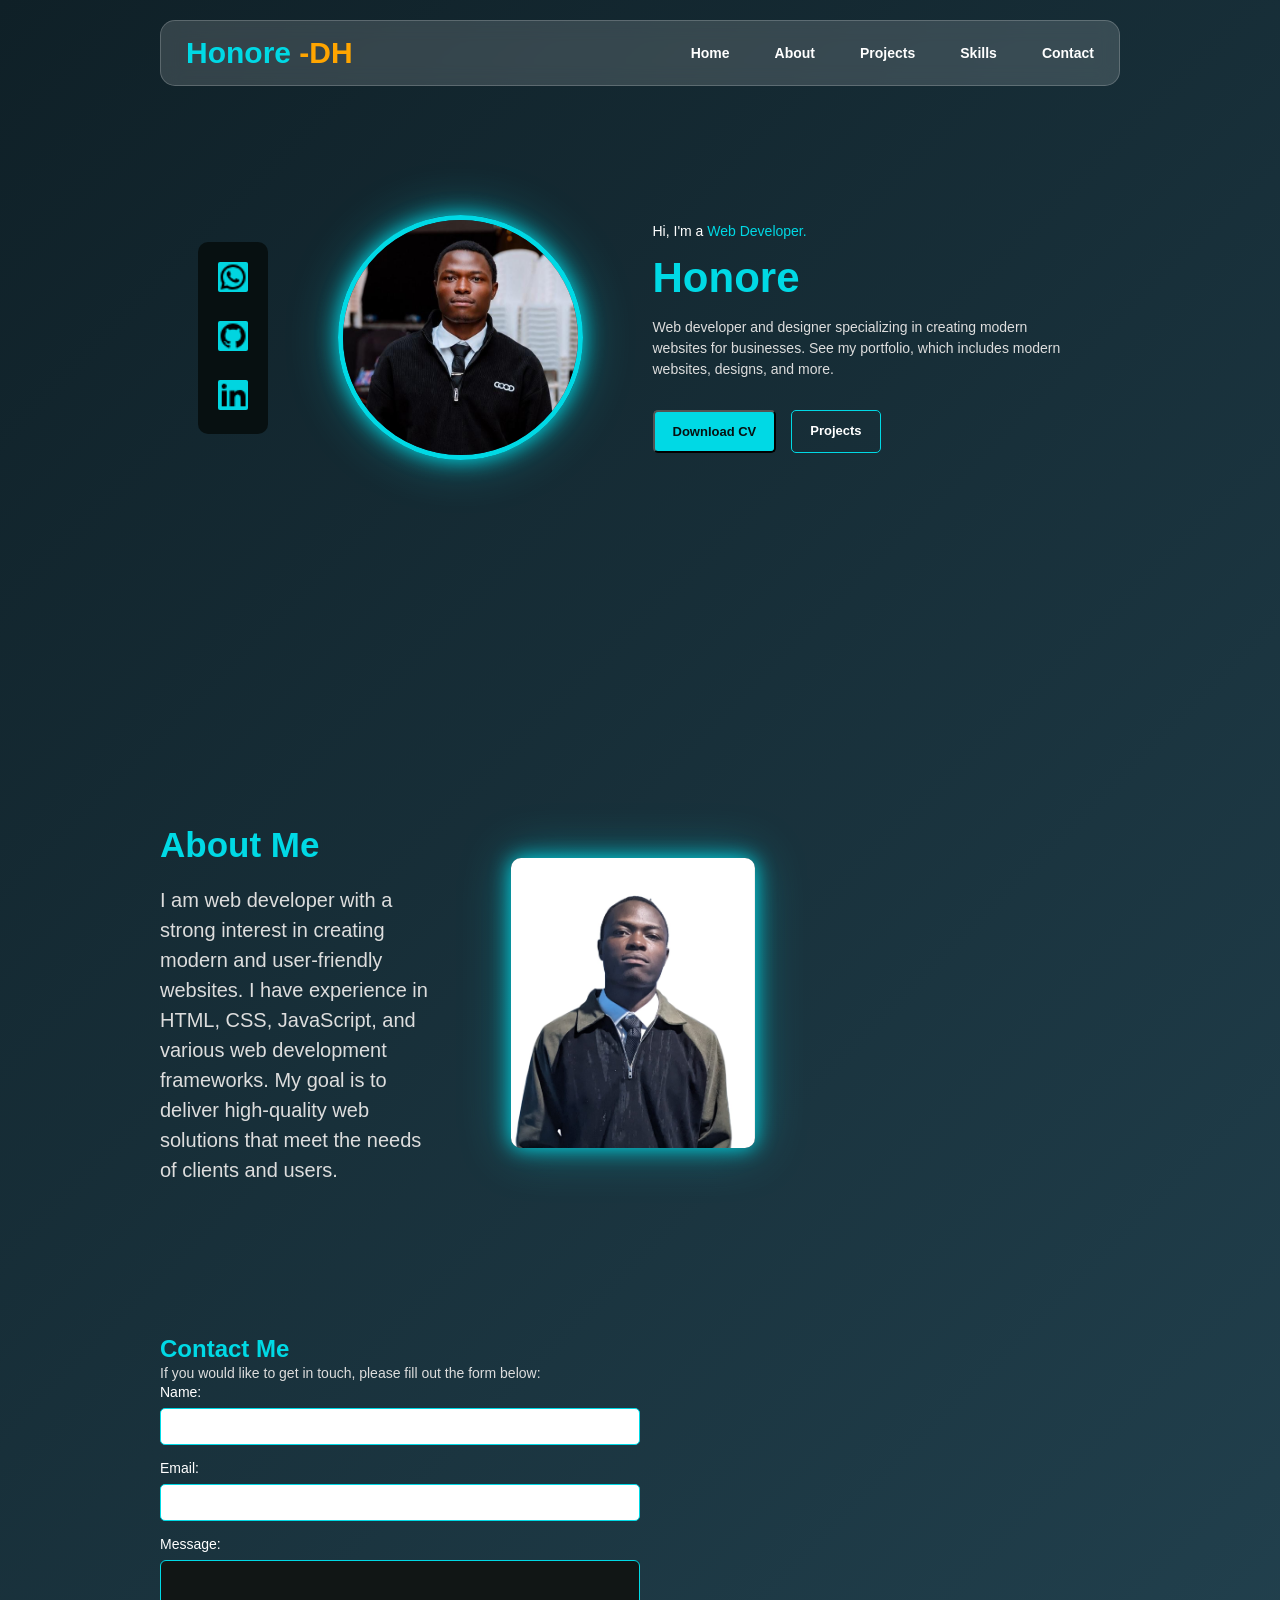
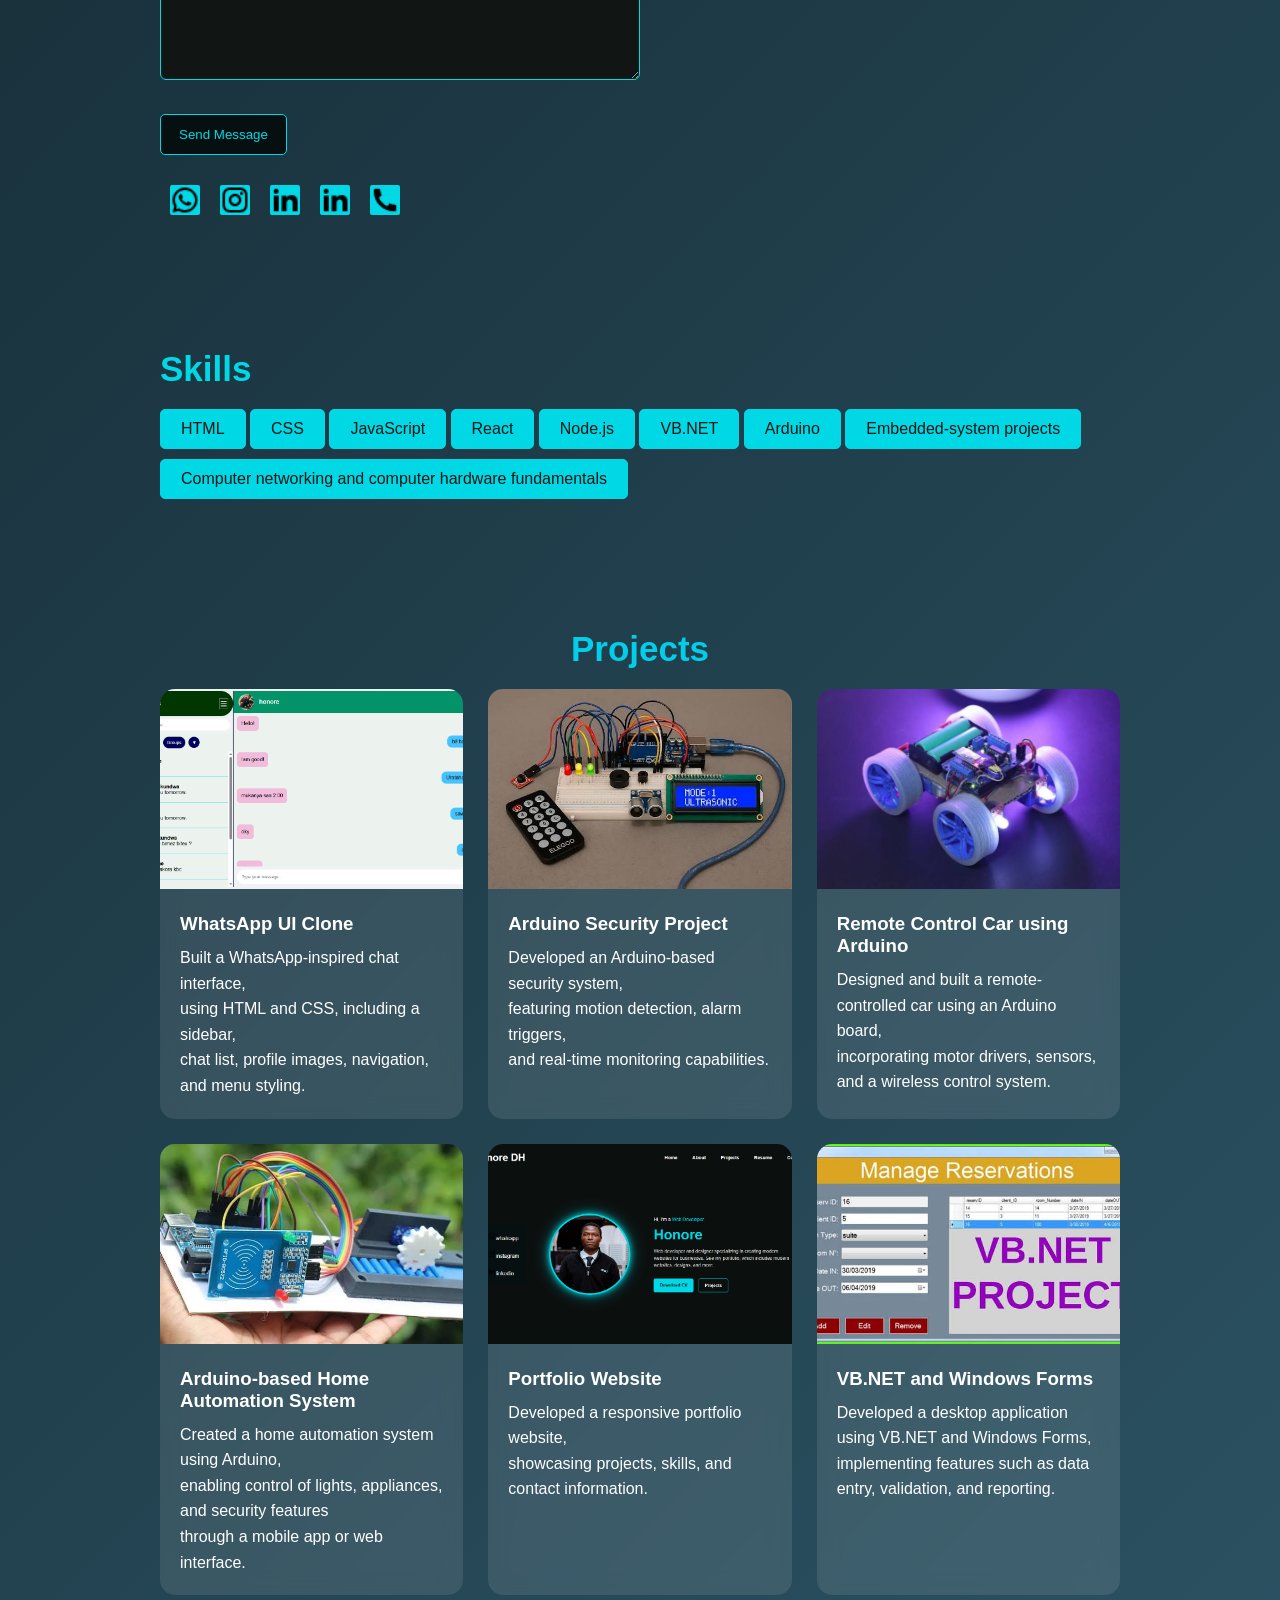
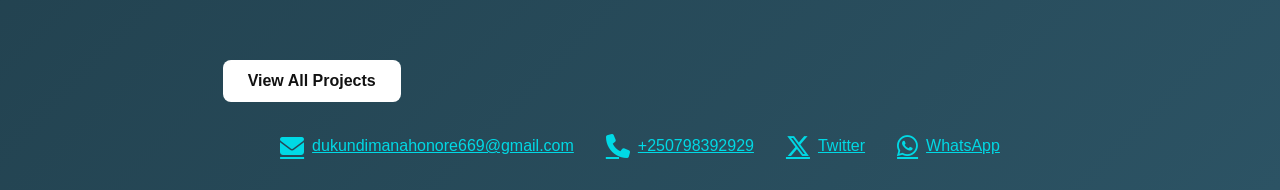
==== index.html @ 63b1e9e6 "Update index.html" ====
<!DOCTYPE html>
<html lang="en">
<head>
    <meta charset="UTF-8">
    <meta name="viewport" content="width=device-width, initial-scale=1.0">

    <title>Honore | Portfolio</title>
   
    <link rel="stylesheet" href="https://cdnjs.cloudflare.com/ajax/libs/font-awesome/6.5.2/css/all.min.css">
    <link rel="stylesheet" href="https://cdnjs.cloudflare.com/ajax/libs/font-awesome/6.5.2/css/all.min.css">
    <link rel="stylesheet" href="css.css">
      <script>
                function changeImage(imageSrc) {
                    document.getElementById('myImage').src = imageSrc;
                  
                }
                function sendMessage(para) {
                    // Get form values
                    var name = document.getElementById('name').value;
                    var email = document.getElementById('email').value;
                    var message = document.getElementById('message').value;
                    document.getElementById('message-sent').innerHTML = "Message sent successfully!";
                    document.getElementById('message-sent').style.display = "block";

                    // Create mailto link
                    var mailtoLink = 'mailto:dukundimanahonore669@gmail.com?subject=Message from ' + name + '&body=' + message + '%0D%0A%0D%0A--%0D%0A' + email;
                    window.location.href = mailtoLink;
                }
             </script> 
</head>

<body>

    <!-- Navigation -->
    <header>
        <nav class="navbar">

            <div class="logo">
               <span>Honore</span> 
               <span>-DH</span> 
            </div>

            <ul class="nav-links">
                <li><a href="#home">Home</a></li>
                <li><a href="#about">About</a></li>
                <li><a href="#projects">Projects</a></li>
                <li><a href="#skills">Skills</a></li>
                <li><a href="#contact">Contact</a></li>
            </ul>

        </nav>
    </header>


    <!-- Hero Section -->
    <section class="hero" id="home">

        <!-- Social Media -->
        <div class="social-icons">
            <a href="https://wa.me/250798392929"  ><img src="whatsapp-line.png"  alt="whatsapp"></a>
            <a href="#"> <img src="github-fill.png" alt="github"></a>
       

</a>
            <a href="#"><img src="linkedin-fill.png" alt="linkedin"></a>
        </div>
         </div>


        <!-- Profile Image -->
        <div class="profile-container">
            <img src="WhatsApp Image 2026-08-16 at 17.46.46.jpeg" alt="Honore profile">
        </div>


        <!-- Introduction -->
        <div class="hero-content">

            <p class="intro">
                Hi, I'm a <span>Web Developer.</span>
            </p>

            <h1>Honore</h1>

            <p class="description">
                Web developer and designer specializing in creating
                modern websites for businesses. See my portfolio,
                which includes modern websites, designs, and more.
            </p>

            <div class="buttons"   >

                <button onclick="window.open('Honore_CV.docx', '_blank')" class="btn primary">
                    Download CV
                </button>

                <a href="#projects" class="btn secondary">
                    Projects
                </a>
            </div>


        </div>


    </section>
    <section class="about" id="about">
    <div class="about-container" id="about">
        <div class="about-text">
            <h2>About Me</h2>
            <p>
                I am  web developer with a strong interest in creating modern and user-friendly websites. I have experience in HTML, CSS, JavaScript, and various web development frameworks. My goal is to deliver high-quality web solutions that meet the needs of clients and users.
            </p>
</div>
            <div class="about-image">
                <img src="WhatsApp Image 2026-02-16 at 10.32.35 PM.jpeg" alt="About Me">
            </div>
        
    </section>
<section class="contact" id="contact">
    <div class="contact-container">
        <h2>Contact Me</h2>
        <p>If you would like to get in touch, please fill out the form below:</p>
        <form action="mailto:dukundimanahonore669@gmail.com" method="post" enctype="text/plain">
            <label for="name">Name:</label>
            <input type="text" id="name" name="name" required>

            <label for="email">Email:</label>
            <input type="email" id="email" name="email" required>
         

            <label for="message">Message:</label>
            <textarea id="message" name="message" rows="5" required></textarea>
            </div>
               <div class="buttons">
                
                <button type="button" class="third" onclick="sendMessage()">Send Message</button>
                <p id="message-sent" style="color: green; display: none;"></p>
            </div>
        </form>
              <div class="contact-icons">
            <a href="https://wa.me/250798392929" target="_blank" ><img src="whatsapp-line.png"  alt="whatsapp"></a>
            <a href="https://ig.me/m/ho_no_re00" target="_blank" > <img src="instagram-line.png" alt="instagram"></a>
            <a href="https://www.linkedin.com/in/honore-dukundiman-32022" target="_blank" ><img src="linkedin-fill.png" alt="linkedin"></a>
          
            <a href="#" target="_blank" ><img src="linkedin-fill.png" alt="linkedin"></a>
            <a href="tel:+250798392929" target="_blank"><img src="phone-fill.png" alt="phone"></a>

        </div>
        
      
    </div>

</section>
<section class="skills" id="skills">
    <div class="skills-container">
        <h2>Skills</h2>
        </div>
        <div class="skills-list">
        <ul>
            <li>HTML</li>
            <li>CSS</li>
            <li>JavaScript</li>
            <li>React</li>
            <li>Node.js</li>
            <li>VB.NET</li>
           <li>Arduino</li> 
            <li>Embedded-system projects</li>
            <li>Computer networking and computer hardware fundamentals</li>
        </ul>
    </div>
</section>

<section class="projects" id="projects">
    <div class="projects-container">
        <h2>Projects</h2>
    </div>

        <div class="project-list">
            
        
                
                
                <div class="project-card">
                    <img src="Capture5.png" alt="Project-card"> 

                    <div class="project-info">
                    <h3>WhatsApp UI Clone</h3>
                    <span><p>Built a WhatsApp-inspired chat interface,<br> using HTML and CSS, including a sidebar, <br> chat list, profile images, navigation,<br> and menu styling.</p></span>
                    </div>
                    </div>
                    
                    <div class="project-card">
                    <img src="images.jpg" >

                    <div class="project-info"> 
                    <h3>Arduino Security Project</h3>
                    <span><p>Developed an Arduino-based security system,<br> featuring motion detection, alarm triggers,<br> and real-time monitoring capabilities.</p></span>
                   </div>
                   </div>

                   <div class="project-card">

                    <img src="images (1).jpg" >
                    <div class="project-info"> 

                    <h3>Remote Control Car using Arduino</h3>
                    <span><p>Designed and built a remote-controlled car using an Arduino board,<br> incorporating motor drivers, sensors, and a wireless control system.</p></span>
                    </div>
                   </div>
                    <div class="project-card"> 
                    <img src="images (2).jpg" >
                    <div class="project-info"> 
                    <h3>Arduino-based Home Automation System</h3>
                    <span><p>Created a home automation system using Arduino,<br> enabling control of lights, appliances, and security features<br> through a mobile app or web interface.</p></span>
                    </div>
                   </div>
                    <div class="project-card"> 
                    <img src="Capture.PNG ">
                    <div class="project-info"> 
                    <h3>Portfolio Website</h3>
                    <span><p>Developed a responsive portfolio website,<br> showcasing projects, skills, and contact information.</p></span>
                    </div>
                   </div>
                    <div class="project-card"> 
                    <img src="images (3).jpg" >
                    <div class="project-info"> 
                    <h3>VB.NET and Windows Forms</h3>
                    <span><p>Developed a desktop application using VB.NET and Windows Forms,<br> implementing features such as data entry, validation, and reporting.</p></span>

                 </div>
                </div>   
                  
                
            <div class="view-all">
                <a href="project.html"> View All Projects</a>
            </div>
          
            
          
      </div>
      </div>
      
      

<footer class="footer">
    <div class="footer-container">

        <a href="mailto:dukundimanahonore669@gmail.com" class="foot-link">
            <i class="fa-solid fa-envelope"></i>
            <span>dukundimanahonore669@gmail.com</span>
        </a>

        <a href="tel:+250798392929" class="foot-link">
            <i class="fa-solid fa-phone"></i>
            <span>+250798392929</span>
        </a>

        <a href="https://x.com/Dukundiman32022" target="_blank" class="foot-link">
            <i class="fa-brands fa-x-twitter"></i>
            <span>Twitter</span>
            
        </a>
    <a href="https://wa.me/250798392929" class="foot-link">
    <i class="fa-brands fa-whatsapp"></i>
    <span>WhatsApp</span>
</a>

    </div>
</footer>
</section>
</body>
</html>
---- css.css ----
* {
    margin: 0;
    padding: 0;
    box-sizing: border-box;
}

body {
    
    color: white;
    font-family: Arial, Helvetica, sans-serif;
     background: linear-gradient(135deg, #0f2027, #2c5364);

}


/* NAVBAR */

header {
    width: 100%;
}

.navbar {
    width: 75%;
    position: fixed;

    top: 20px;
    left: 50%;
    transform: translateX(-50%);

    display: flex;
    justify-content: space-between;
    align-items: center;

    padding: 15px 25px;

    background: rgba(255, 255, 255, 0.15);
    backdrop-filter: blur(10px);
    -webkit-backdrop-filter: blur(10px);

    border: 1px solid rgba(255, 255, 255, 0.2);
    border-radius: 15px;

    z-index: 1000;
}

.logo {
    font-size: 30px;
    font-weight: 700;
    Font-family:'Poppins', sans-serif;
      
}
.logo span:first-child{
    color: #00d9e5;

}
.logo span:last-child{
    color: orange;
}

.nav-links {
    display: flex;
    gap: 45px;
    list-style: none;
}

.nav-links a {
    color: white;
    text-decoration: none;
    font-size: 14px;
    font-weight: bold;
}

.nav-links a:hover {
    color: #00d9e5;
}


/* HERO */

.hero {
    width: 75%;
    min-height: 75vh;
    margin: auto;

    display: flex;
    align-items: center;
    justify-content: center;

    gap: 70px;
}


/* PROFILE IMAGE */

.profile-container {
    width: 245px;
    height: 245px;

    border-radius: 50%;

    border: 5px solid #00d9e5;

    box-shadow:
        0 0 20px #00d9e5,
        0 0 50px rgba(0, 217, 229, 0.4);

    overflow: hidden;
}

.profile-container img {
    width: 100%;
    height: 100%;

    object-fit: cover;
}
.profile-container img:hover {
    transform: scale(1.05);
    transition: transform 0.3s ease;
}


/* SOCIAL ICONS */

.social-icons {
    display: flex;
    flex-direction: column;
    gap: 25px;
    color: white;
    background: #071011;
    padding: 20px;
    border-radius: 10px;
}

.social-icons a {
    color: white;
    text-decoration: none;
    font-size: 16px;
}
.social-icons img {
    width: 30px;
    height: 30px;
    background: #01d5e0;
    border-radius: 2px;
}
.social-icons img:hover {
    background: #03838a;
    
}

/* HERO CONTENT */

.hero-content {
    max-width: 430px;
}

.intro {
    font-size: 14px;
    margin-bottom: 15px;
}

    
    .intro span {
        color: #00d9e5;
    display: inline-block;
    animation: developerPulse 2s ease-in-out infinite;
}

@keyframes developerPulse {
    0%, 100% {
        transform: scale(1.2);
    }

    50% {
        transform: scale(1.08);
    }
}


.hero-content h1 {
    color: #00d9e5;
    font-size: 42px;
    margin-bottom: 15px;
}

.description {
    color: #ddd;
    font-size: 14px;
    line-height: 1.5;
    animation: descriptionFade 2s ease;
}

@keyframes descriptionFade {

    from {
        opacity: 0;
        transform: translateY(25px);
    }

    to {
        opacity: 1;
        transform: translateY(0);
    }
}


/* BUTTONS */

.buttons {
    display: flex;
    gap: 15px;
    margin-top: 30px;
}

.btn {
    padding: 12px 18px;

    border-radius: 5px;

    text-decoration: none;
    font-weight: bold;
    font-size: 13px;
    overflow: hidden;

    transition: all 0.3s ease;

}
.btn:hover {
    transform: translateY(-5px);
    box-shadow: 0 10px 25px rgba(0, 255, 136, 0.25);
}

.btn::before {
    content: "";

    position: absolute;

    top: 0;
    left: -100%;

    width: 100%;
    height: 100%;

    background: linear-gradient(
        120deg,
        transparent,
        rgba(255,255,255,0.35),
        transparent
    );

    transition: 0.6s;
}

.btn:hover::before {
    left: 100%;
}

.primary {
    background: #00d9e5;
    color: #071011;
    transition: background-color 0.4s;
}


.secondary {
    color: white;
    border: 1px solid #00d9e5;
}
.third {
    background: #071011;
    color: #00d9e5;
    border: 1px solid #00d9e5;
    padding: 12px 18px;
    border-radius: 5px;
}
.third:hover {
    background: #00d9e5;
    color: #071011;
    font-weight: bold;
    
}
.secondary:hover {
    background: #00d9e5;
    color: #071011;
    font-weight: bold;
    
}

.about {
    width: 75%;
    margin: 120px auto 0;
}

.about-container {
    display: flex;
    align-items: center;
    justify-content: center;
    gap: 80px;
    padding: 30px 0;
}

.about-text {
    width: 50%;
  animation: aboutText 1.2s ease-out;
}

@keyframes aboutText {

    from {
        opacity: 0;
        transform: translateX(-70px);
    }

    to {
        opacity: 1;
        transform: translateX(0);
    }
}


.about-text h2 {
    color: #00d9e5;
    font-size: 35px;
    margin-bottom: 20px;
}

.about-text p {
    color: #ddd;
    font-size: 20px;
    line-height: 1.5;
}
.about-image img{
    width: 40%;
    height: 50%;
    border-radius: 10px;
    box-shadow: 0 0 20px #00d9e5, 0 0 50px rgba(0, 217, 229, 0.4);
}
   .about-image img:hover{
    transform: scale(1.05);
    transition: transform 0.3s ease;}
  

.contact{
    width: 75%;
    margin: 120px auto 0;
    color: #00d9e5;
}
.contact p{
    color: #ddd;
    font-size: 14px;
    line-height: 1.5;
}

.form{
   

    

    border-radius: 30px;
    padding: 20px;
    background: linear-gradient(to right, white, darkblue);
    width: 45%;
     background-color: rgb(190, 241, 241);
}
label{display:block;
   
}
input[type="text"], select {
    width: 50%;
    padding: 10px;
    border-radius: 5px;
    border: 1px solid #00d9e5;
    margin-bottom: 15px;
}

input[type="email"], select {
    width: 50%;
    padding: 10px;
    border-radius: 5px;
    border: 1px solid #00d9e5;
    margin-bottom: 15px;
}
.input[type="submit"]{
    background: #00d9e5;
    color: #071011;
    border: none;
    cursor: pointer;
}
.input[type="submit"]:hover{
    background: #071011;
    color: #00d9e5;
}
label {
    display: block;
    color: white;
    font-size: 14px;
    margin-bottom: 8px;
}

textarea {
    width: 50%;
    padding: 12px;
    background: #111615;
    color: white;
    border: 1px solid #00d9e5;
    border-radius: 6px;
    font-size: 14px;
    outline: none;
    resize: vertical;
    min-height: 120px;
}
.contact-icons {
    display: flex;
    gap: 20px;
    margin-top: 20px;
    
    padding: 10px;
    width: 20%;
}
.contact-icons img {
    width: 30px;
    height: 30px;
    background: #00d9e5;
    border-radius: 2px;
}

textarea:focus {
    box-shadow: 0 0 10px rgba(0, 217, 229, 0.4);
}
.skills{
    width: 75%;
    margin: 120px auto 0;
}
.skills-container{
    display: flex;
    flex-wrap: wrap;
    gap: 20px;
}
.skills-container h2{
    color: #00d9e5;
    font-size: 35px;
    margin-bottom: 20px;
    display:flex;
}
.skills-list ul{
    list-style: none;
    padding: 0;
}
.skills-list     li{
    background: #00d9e5;
    color:#111615;
    border: 1px solid #00d9e5;
    padding: 10px 20px;
    margin-bottom: 10px;
    border-radius: 5px;
    column-gap: 0.25rem;
    cursor: default;
    transition: transform 0.4s ;
    display: inline-block;
}
.skills-list li:hover{
    transform: translateY(0.25rem);
}
.projects{
    width: 75%;
    margin: 120px auto 0;
}

.projects-container h2{
     width: 100%;
    text-align: center;
    color: #03cee9;
    font-size: 35px;
    margin-bottom: 20px;
   
}

.project-card {
    background: rgba(255, 255, 255, 0.1);
    border-radius: 15px;
    overflow: hidden;
    backdrop-filter: blur(10px);
}
.project-card:hover{
    box-shadow:
        0 0 5px #00d9e5,
        0 0 20px rgba(0, 217, 229, 0.4);

    overflow: hidden;
}
.project-info {
    padding: 20px ;
}


.project-info h3 {
    margin-bottom: 10px;
}
.project-info p {
    line-height: 1.6;
}
.project-card img {
    width: 100%;
    height: 200px;
    object-fit: cover;
}
.project-list {
    display: grid;
    grid-template-columns: repeat(3, 1fr);
    gap: 25px;
}
.project-card img:hover{
    transform: scale(1.1);
    transition: transform 0.3s ease ;
     box-shadow:
        0 0 5px #00d9e5,
        0 0 20px rgba(0, 217, 229, 0.4);

    overflow: hidden;
}
.view-all{
    text-align: center;
    margin-top: 40px;
    ;
}
.view-all a {
    display: inline-block;
    padding: 12px 25px;
    background: #ffffff;
    color: #111111;
    text-decoration: none;
    border-radius: 8px;
    font-weight: bold;
    transition: 0.3s;
}
.view-all a:hover {
    background: #555;
    color: #00d9e5;
}


.footer-container{
    
    display:flex;
    flex-wrap: wrap;
    justify-content: center;
    gap: 1rem 2rem;
    padding-block: 2rem;
}
.foot-link{
    display: flex;
    align-items: center;
    column-gap: 0.5rem;
    color:#00d9e5;
    transition: transform 0.4s ;

}
.foot-link i{
    font-size: 1.5rem;

}
.foot-link span{

    font-weight: var(--font-medium);
}
.foot-link:hover{
    transform: translateY(0.25rem);
}


@media (max-width: 768px) {

    .hero-content h1 {
        font-size: 48px;
    }

    .hero-content h1 {
        animation:
            honoreMoveMobile 3s ease-in-out infinite,
            gradientMove 4s linear infinite;
    }

    @keyframes honoreMoveMobile {

        0%, 100% {
            transform: translateX(0);
        }

        50% {
            transform: translateX(10px);
        }
    }
}
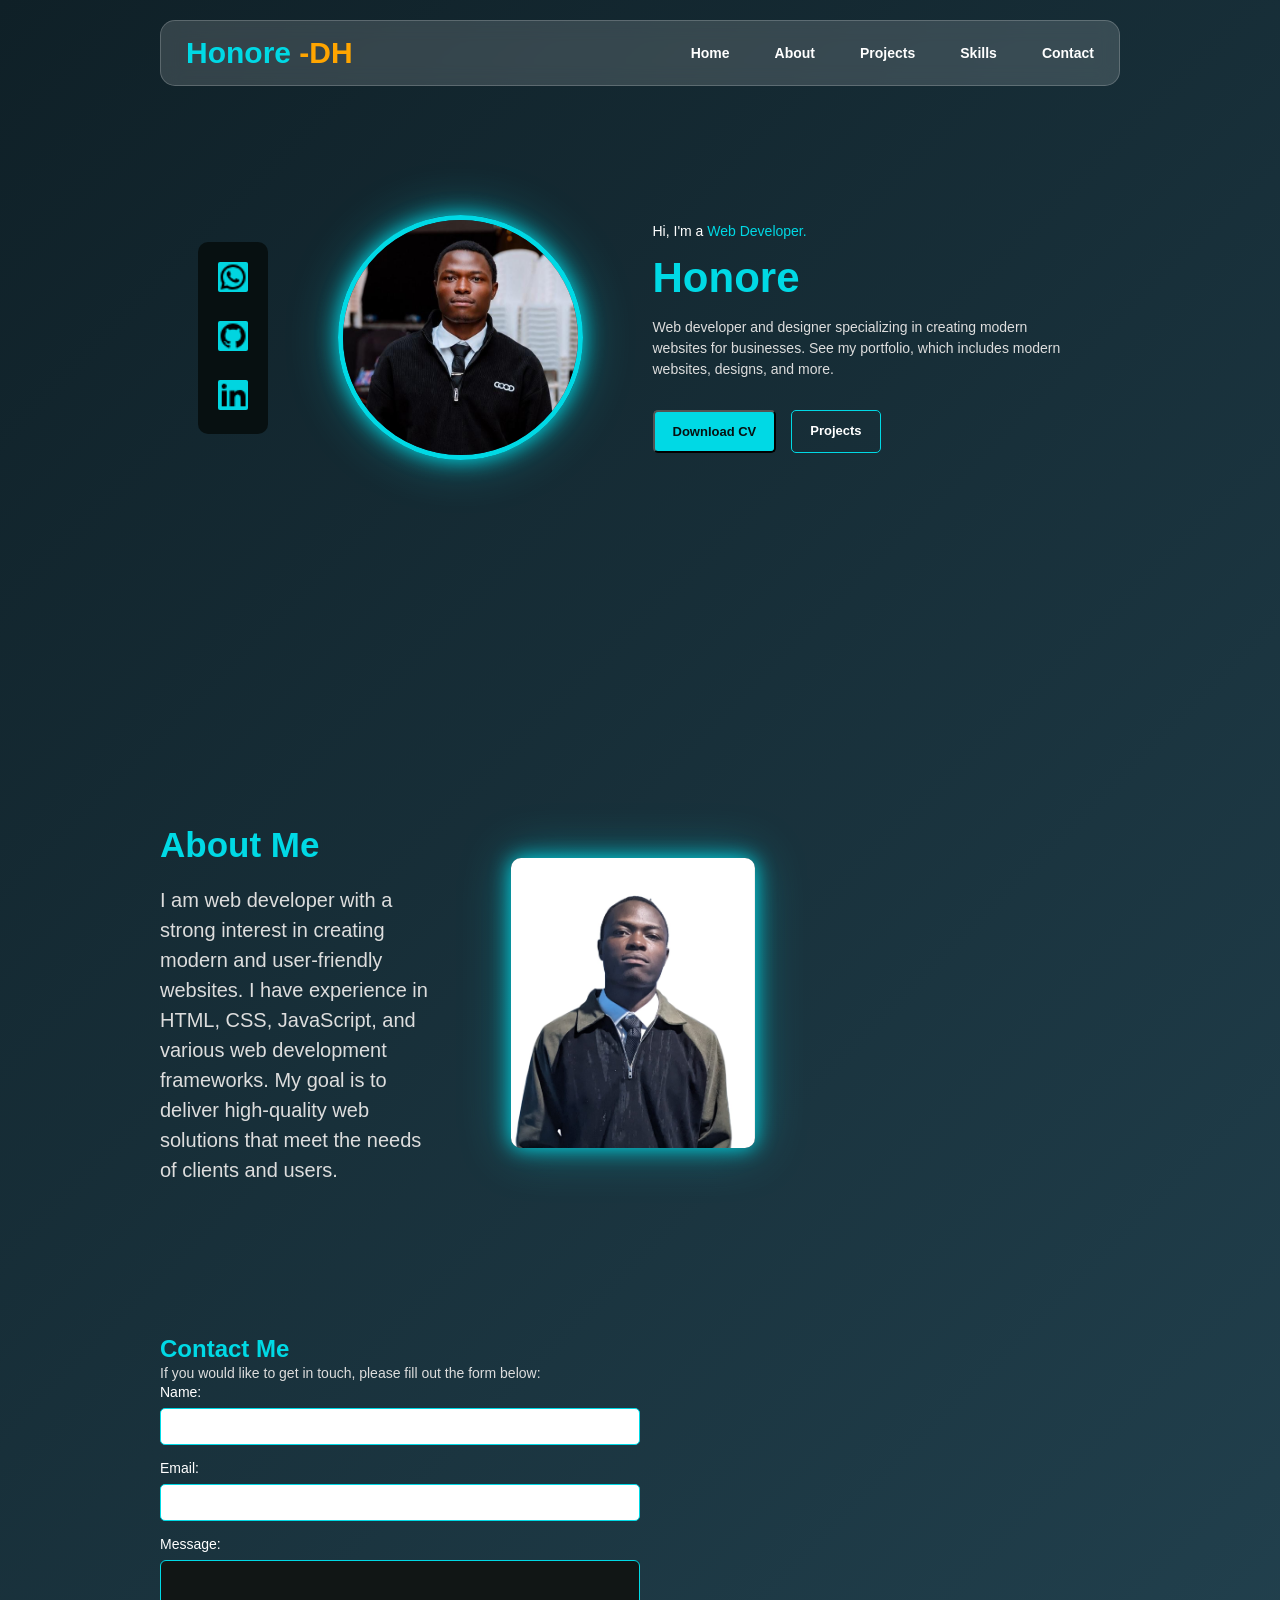
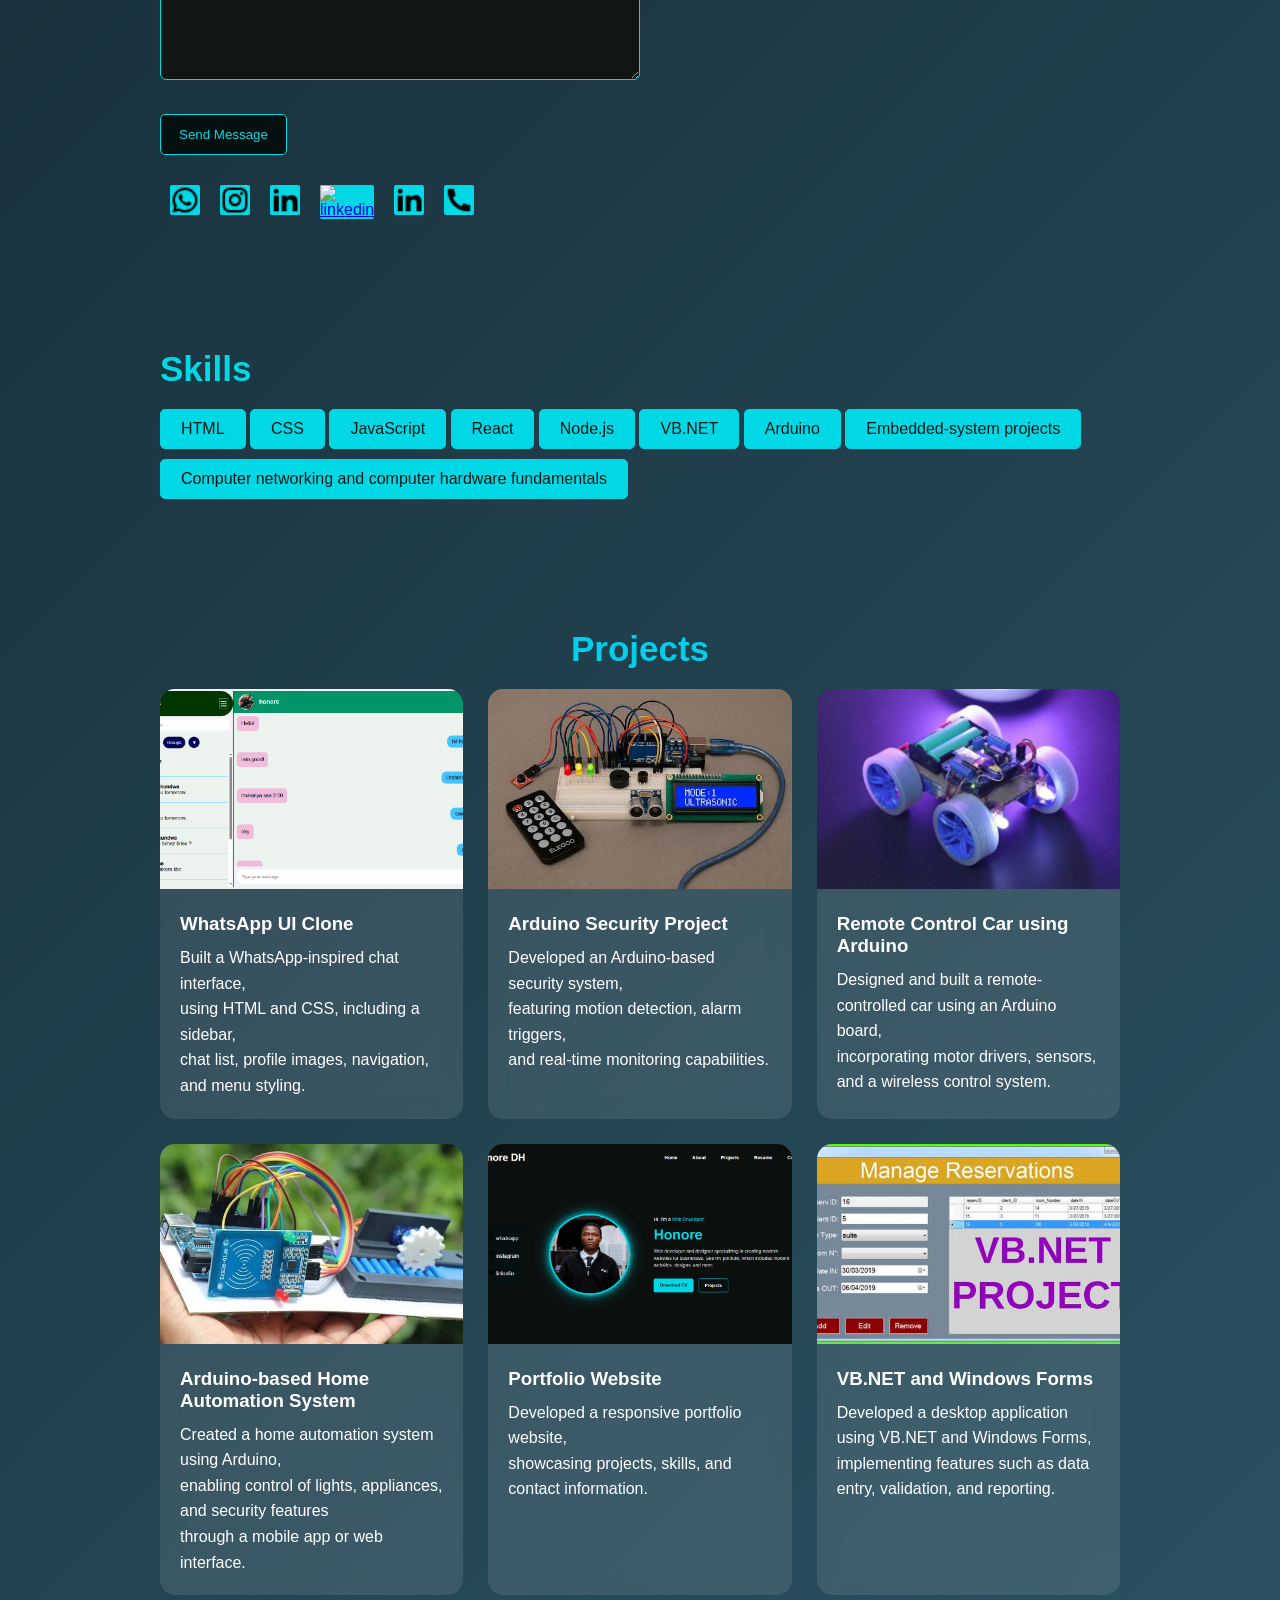
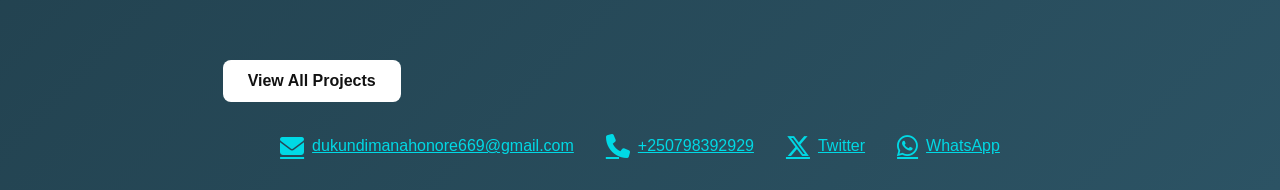
==== commit f64cc40e: "Update index.html" ====
--- a/index.html
+++ b/index.html
@@ -139,12 +139,13 @@
             </div>
         </form>
               <div class="contact-icons">
-            <a href="https://wa.me/250798392929" target="_blank" ><img src="whatsapp-line.png"  alt="whatsapp"></a>
+           <a href="https://wa.me/250798392929" target="_blank" ><img src="whatsapp-line.png"  alt="whatsapp"></a>
             <a href="https://ig.me/m/ho_no_re00" target="_blank" > <img src="instagram-line.png" alt="instagram"></a>
             <a href="https://www.linkedin.com/in/honore-dukundiman-32022" target="_blank" ><img src="linkedin-fill.png" alt="linkedin"></a>
-          
+            <a href="https://x.com/Dukundiman32022" target="_blank" ><img src="twitter-x-fill.png" alt="linkedin"></a>
             <a href="#" target="_blank" ><img src="linkedin-fill.png" alt="linkedin"></a>
             <a href="tel:+250798392929" target="_blank"><img src="phone-fill.png" alt="phone"></a>
+
 
         </div>
         
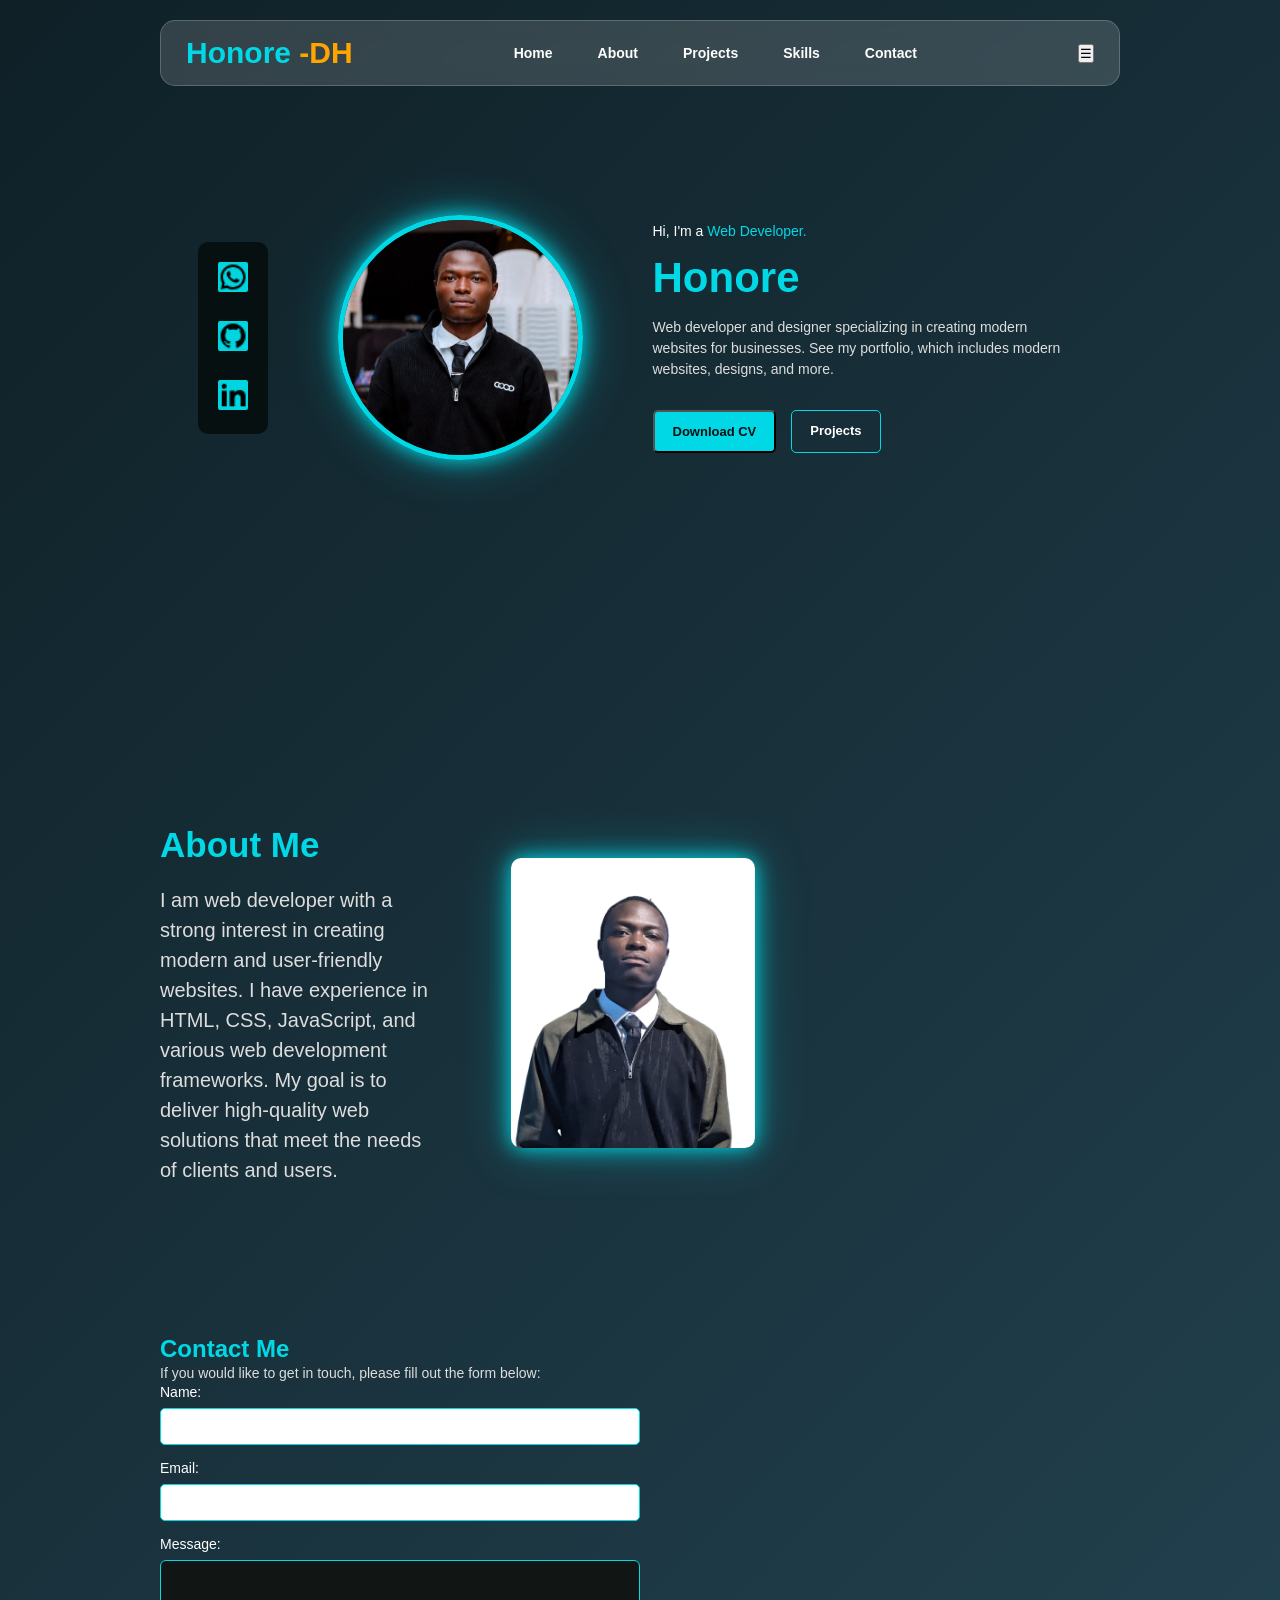
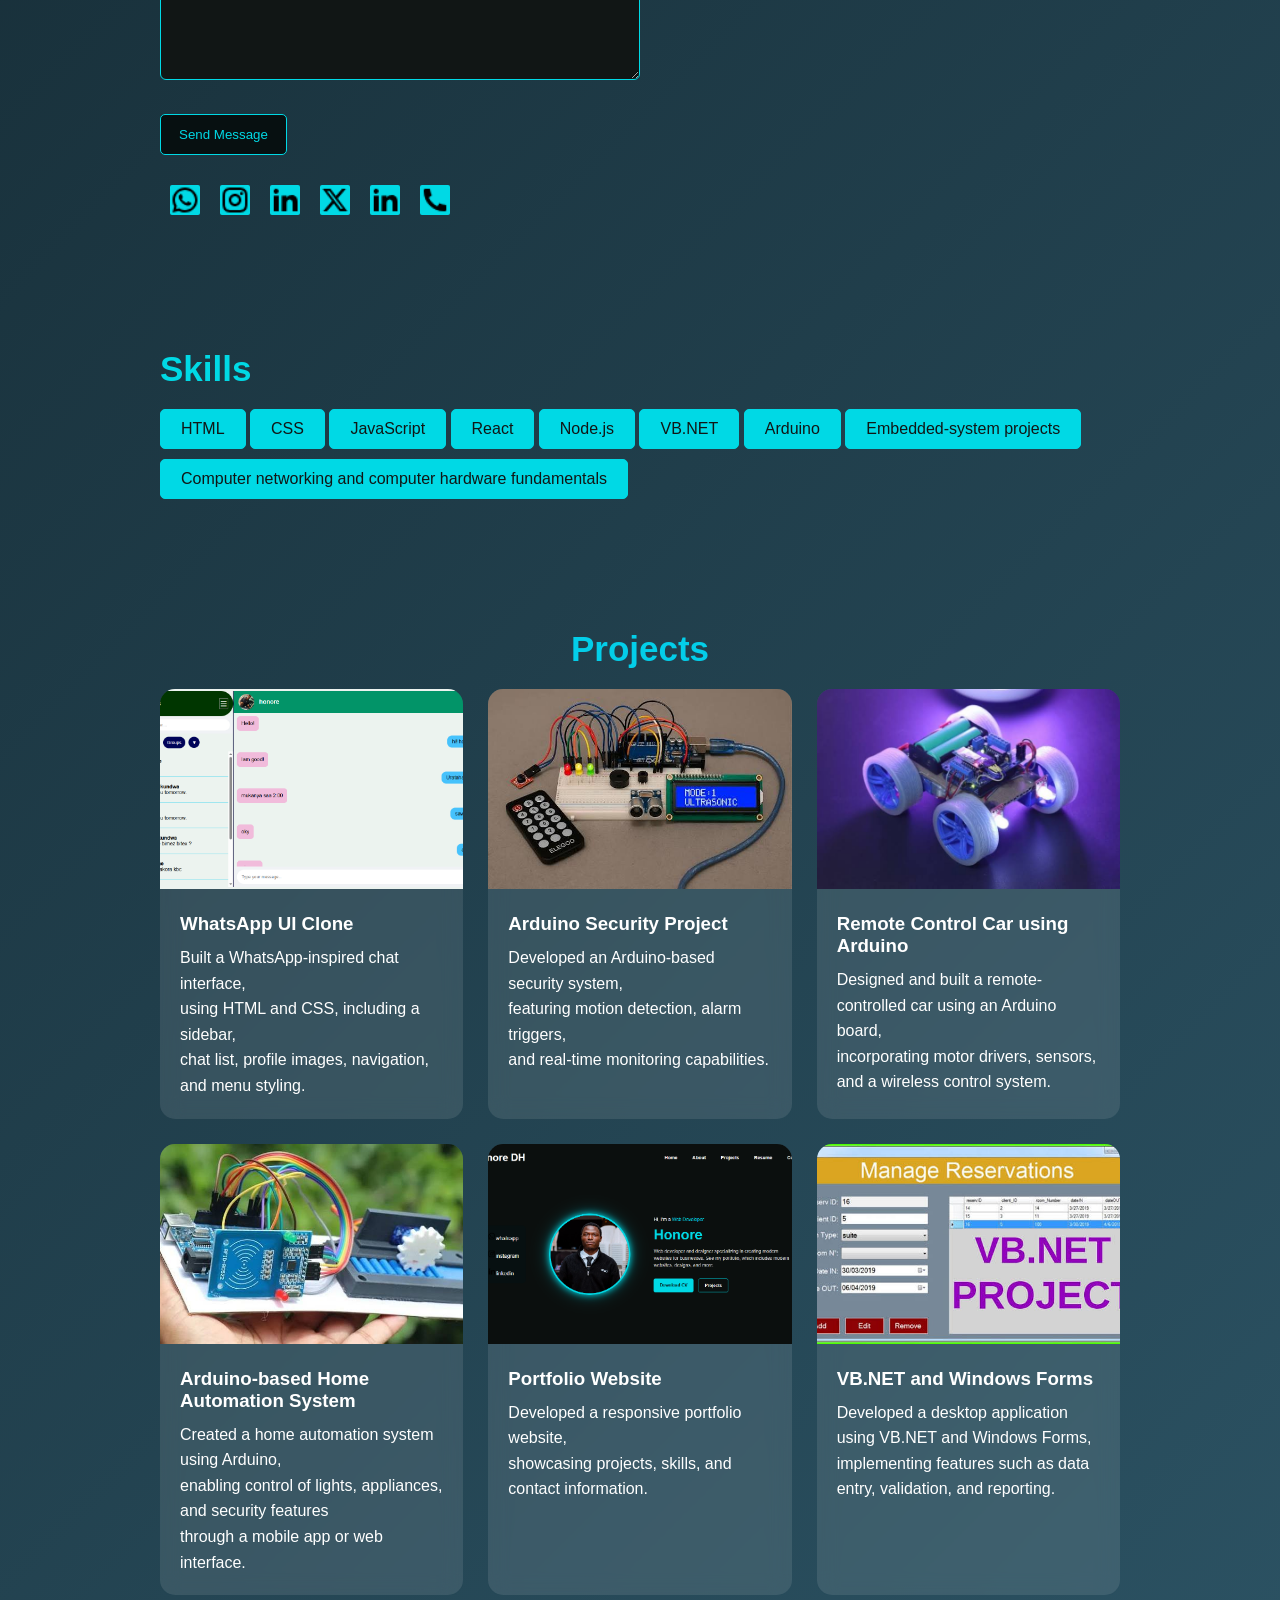
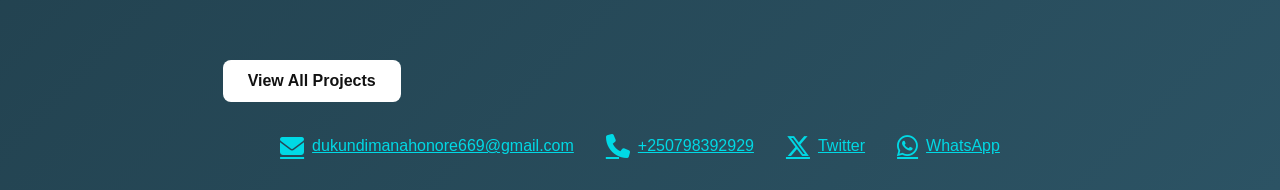
==== commit c2a1e925: "Update index.html" ====
--- a/index.html
+++ b/index.html
@@ -47,7 +47,7 @@
                 <li><a href="#skills">Skills</a></li>
                 <li><a href="#contact">Contact</a></li>
             </ul>
-
+<button class="menu-btn">☰</button>
         </nav>
     </header>
 
--- a/css.css
+++ b/css.css
@@ -588,5 +588,90 @@
         50% {
             transform: translateX(10px);
         }
-    }
-}
+
+ 
+    }
+.project-list {
+        grid-template-columns: 1fr;
+    }
+
+
+  
+
+    
+     
+
+    .navbar {
+        width: 90%;
+        padding: 12px 15px;
+        padding-bottom: 0;
+    }
+
+     
+    }
+
+@media (max-width: 768px) {
+
+    .nav-links {
+        display: none;
+        flex-direction: column;
+        position: absolute;
+        top: 60px;
+        right: 0;
+        width: 200px;
+        padding: 20px;
+        background: rgba(0, 0, 0, 0.9);
+    }
+
+    .nav-links.show {
+        display: flex;
+    }
+
+    .menu-btn {
+        display: block;
+        background: none;
+        border: none;
+        color: white;
+        font-size: 28px;
+        cursor: pointer;
+    }
+
+    .hero{
+        flex-direction: column;
+        text-align: center;
+        padding-top: 30px;
+    }
+    .hero-text {
+        width: 100%;
+    }
+
+    .hero-image {
+        width: 100%;
+    }
+    .about-container{
+        flex-direction: column;
+        text-align: center;
+        gap: 25px;
+    }
+    .about-text h2 {
+    width: 100%;
+    font-size: small;
+}
+.about-image {
+        width: 100%;
+    }
+.about-image img{
+    width: 200px;
+        height: 200px;
+        object-fit: cover;
+        border-radius: 15%;
+}
+.social-icons{
+    padding-top: 50pt;
+    flex-direction:row-reverse;
+
+}
+}
+
+
+
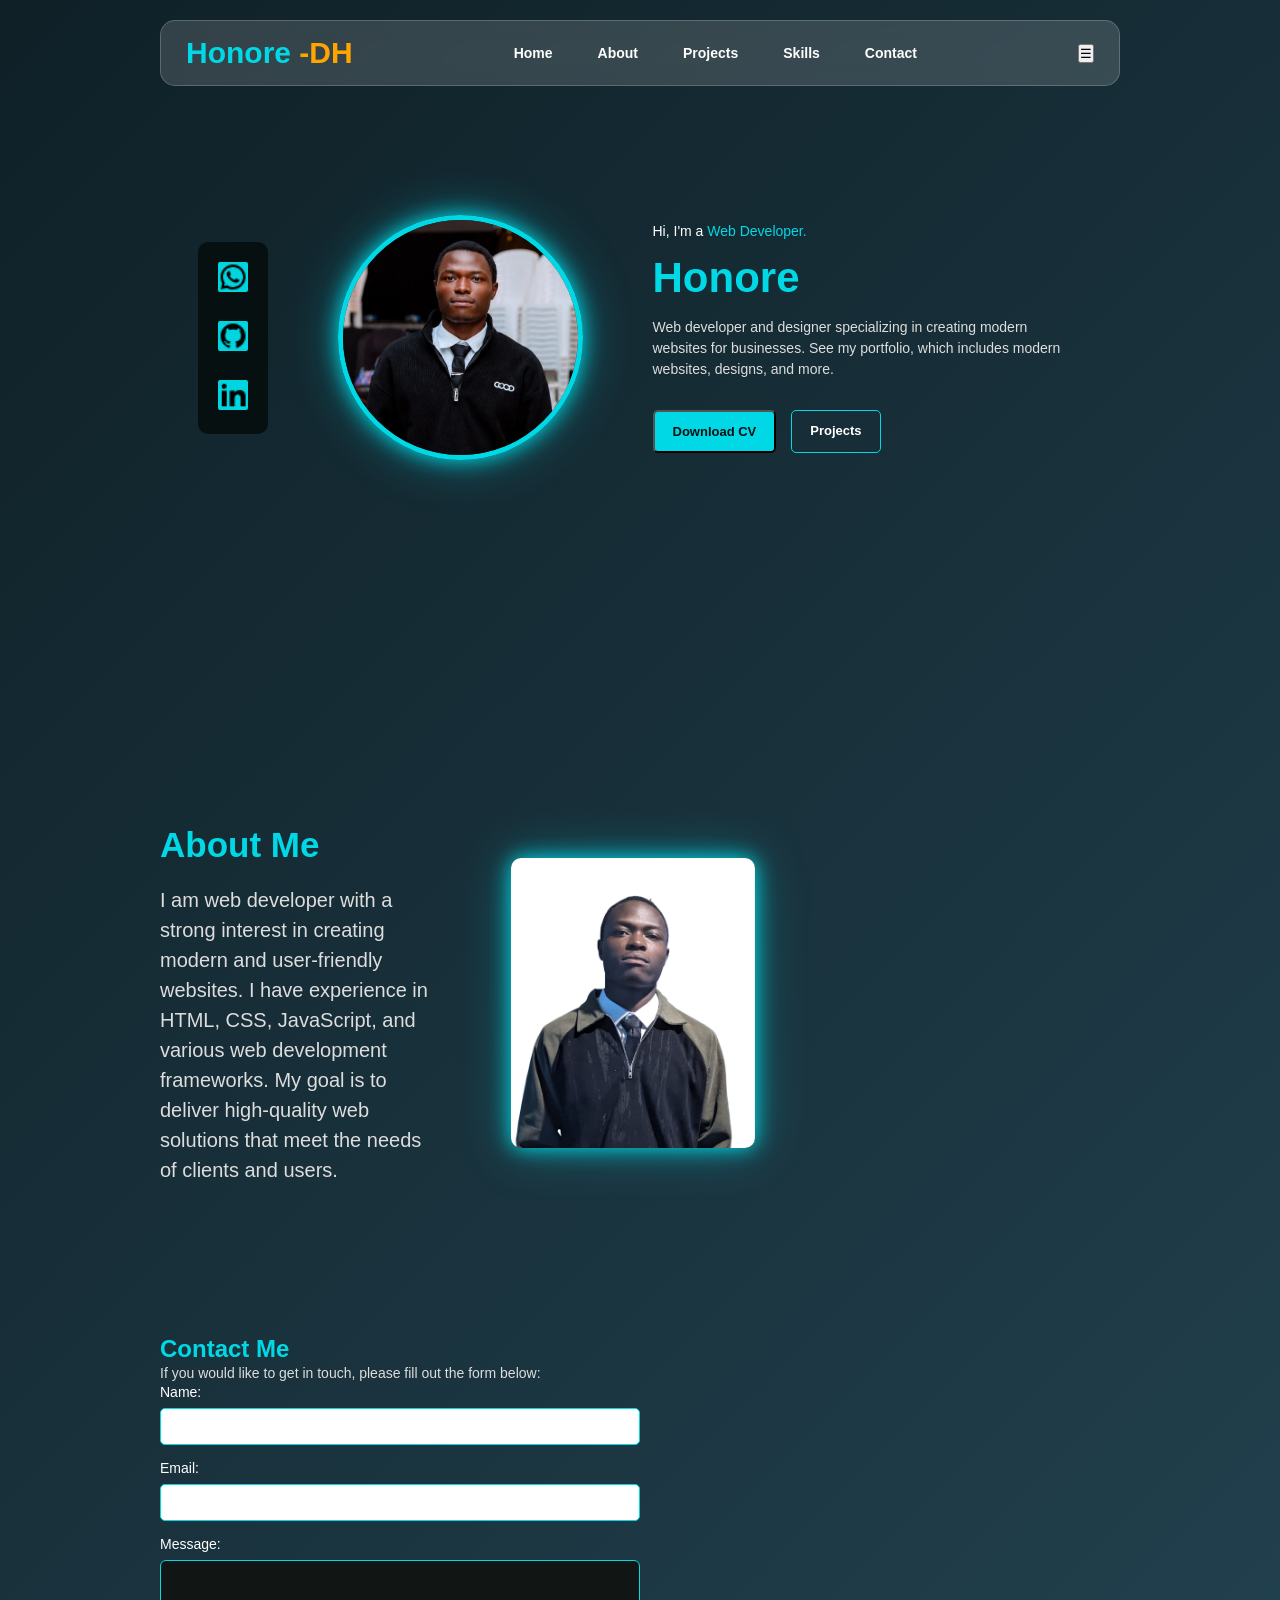
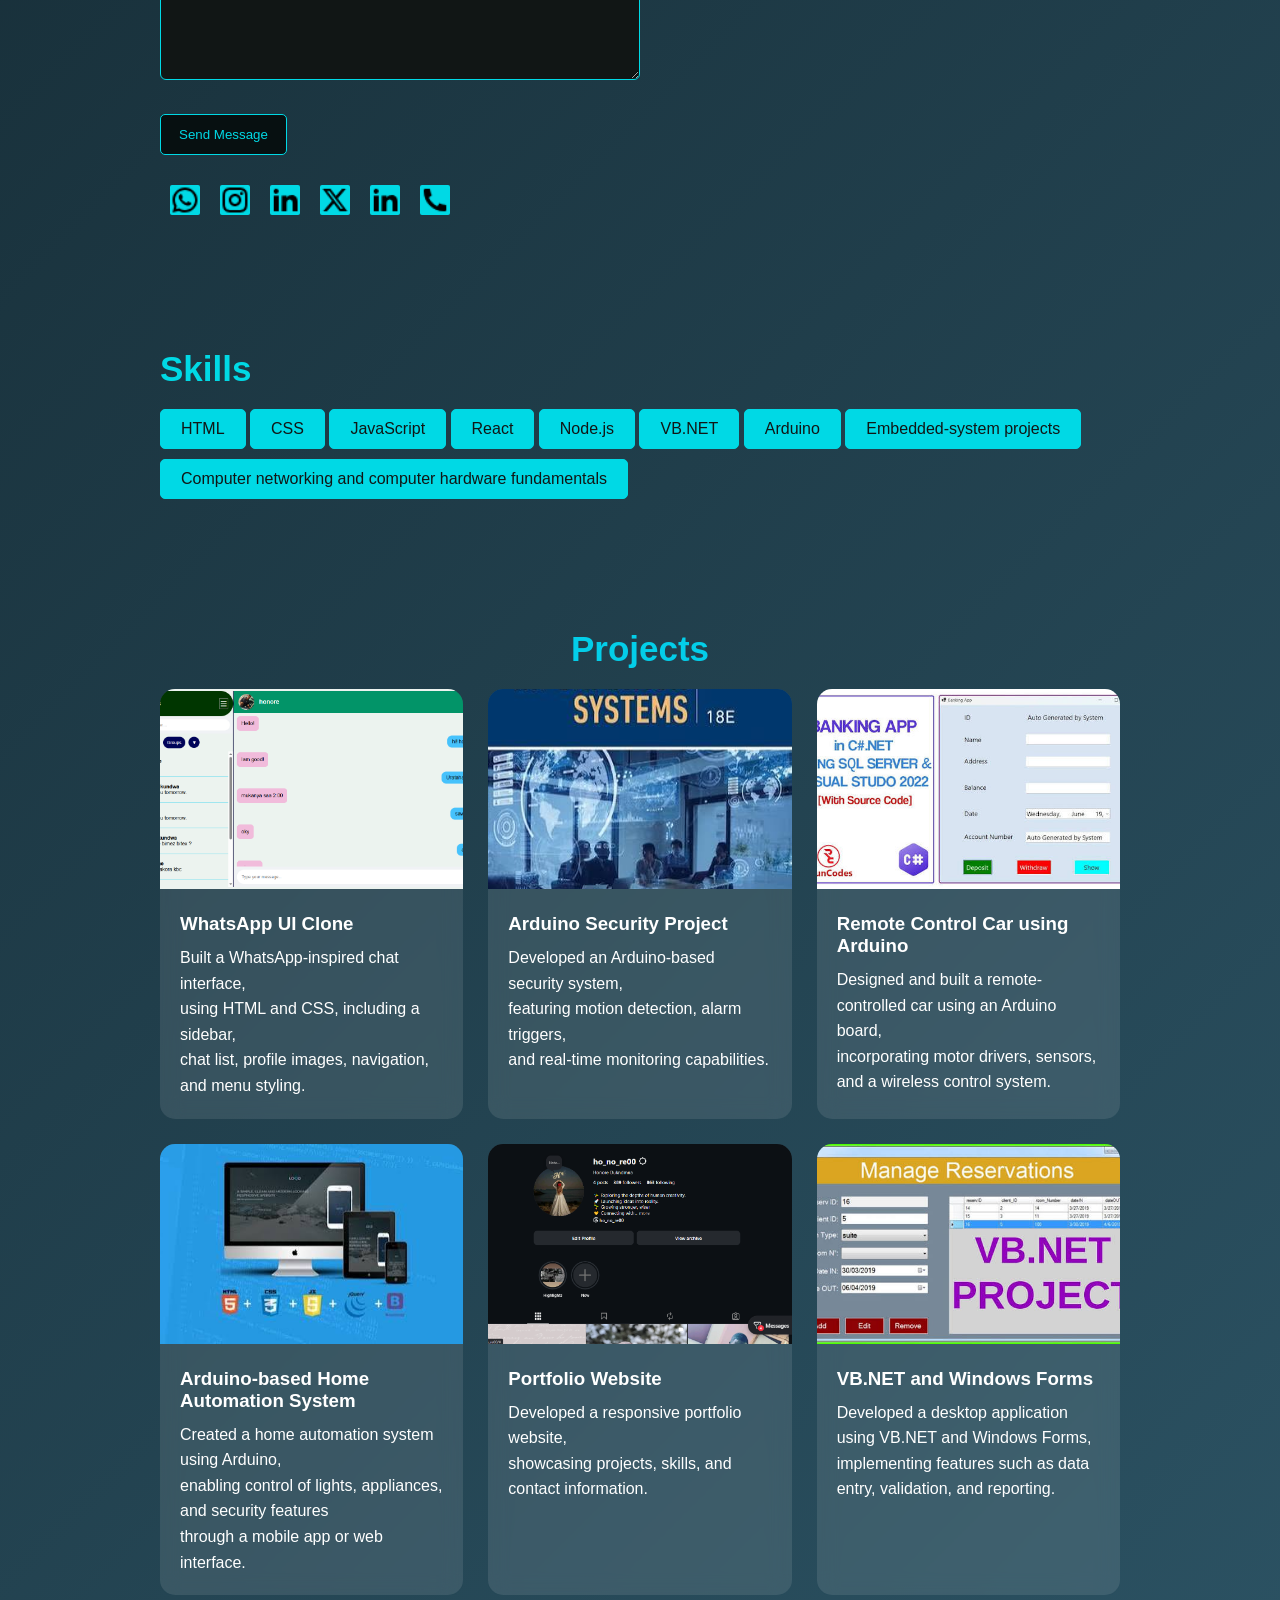
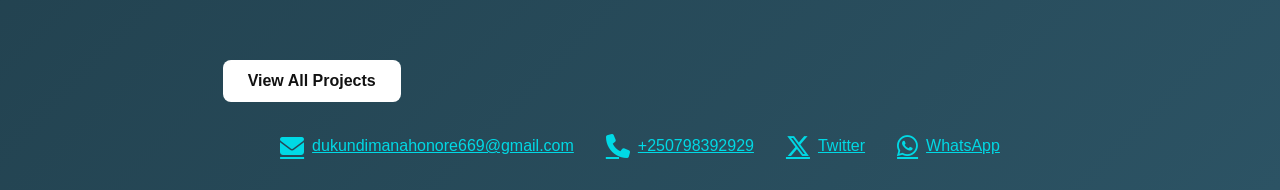
==== commit 715a1afb: "Update index.html" ====
--- a/index.html
+++ b/index.html
@@ -9,6 +9,7 @@
     <link rel="stylesheet" href="https://cdnjs.cloudflare.com/ajax/libs/font-awesome/6.5.2/css/all.min.css">
     <link rel="stylesheet" href="https://cdnjs.cloudflare.com/ajax/libs/font-awesome/6.5.2/css/all.min.css">
     <link rel="stylesheet" href="css.css">
+    <link rel="stylesheet" href="all projects.html">
       <script>
                 function changeImage(imageSrc) {
                     document.getElementById('myImage').src = imageSrc;
@@ -270,5 +271,18 @@
     </div>
 </footer>
 </section>
+
+
+    <script>
+    const menuBtn = document.querySelector(".menu-btn");
+    const navLinks = document.querySelector(".nav-links");
+
+    menuBtn.addEventListener("click", function () {
+        navLinks.classList.toggle("show");
+    });
+</script>
+
 </body>
 </html>
+</body>
+</html>
--- a/css.css
+++ b/css.css
@@ -621,6 +621,7 @@
         width: 200px;
         padding: 20px;
         background: rgba(0, 0, 0, 0.9);
+        border-radius: 10px;
     }
 
     .nav-links.show {
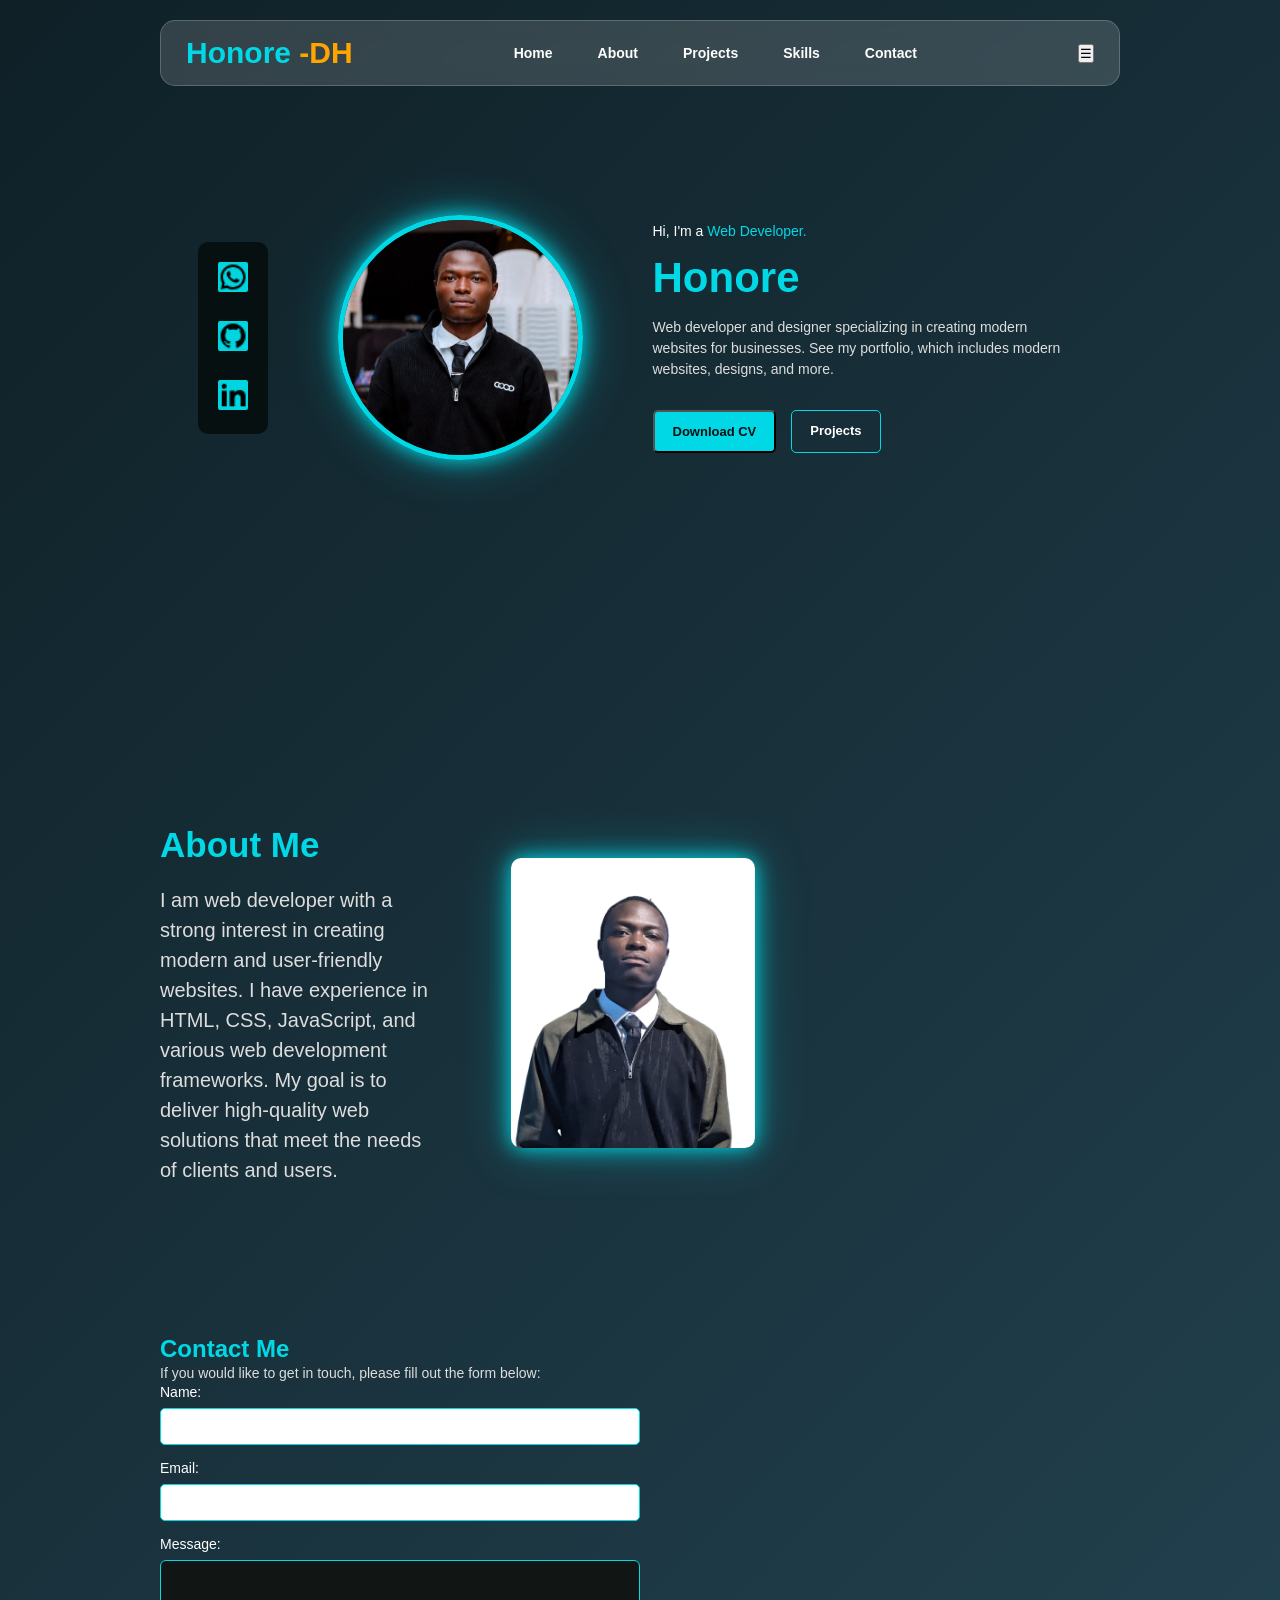
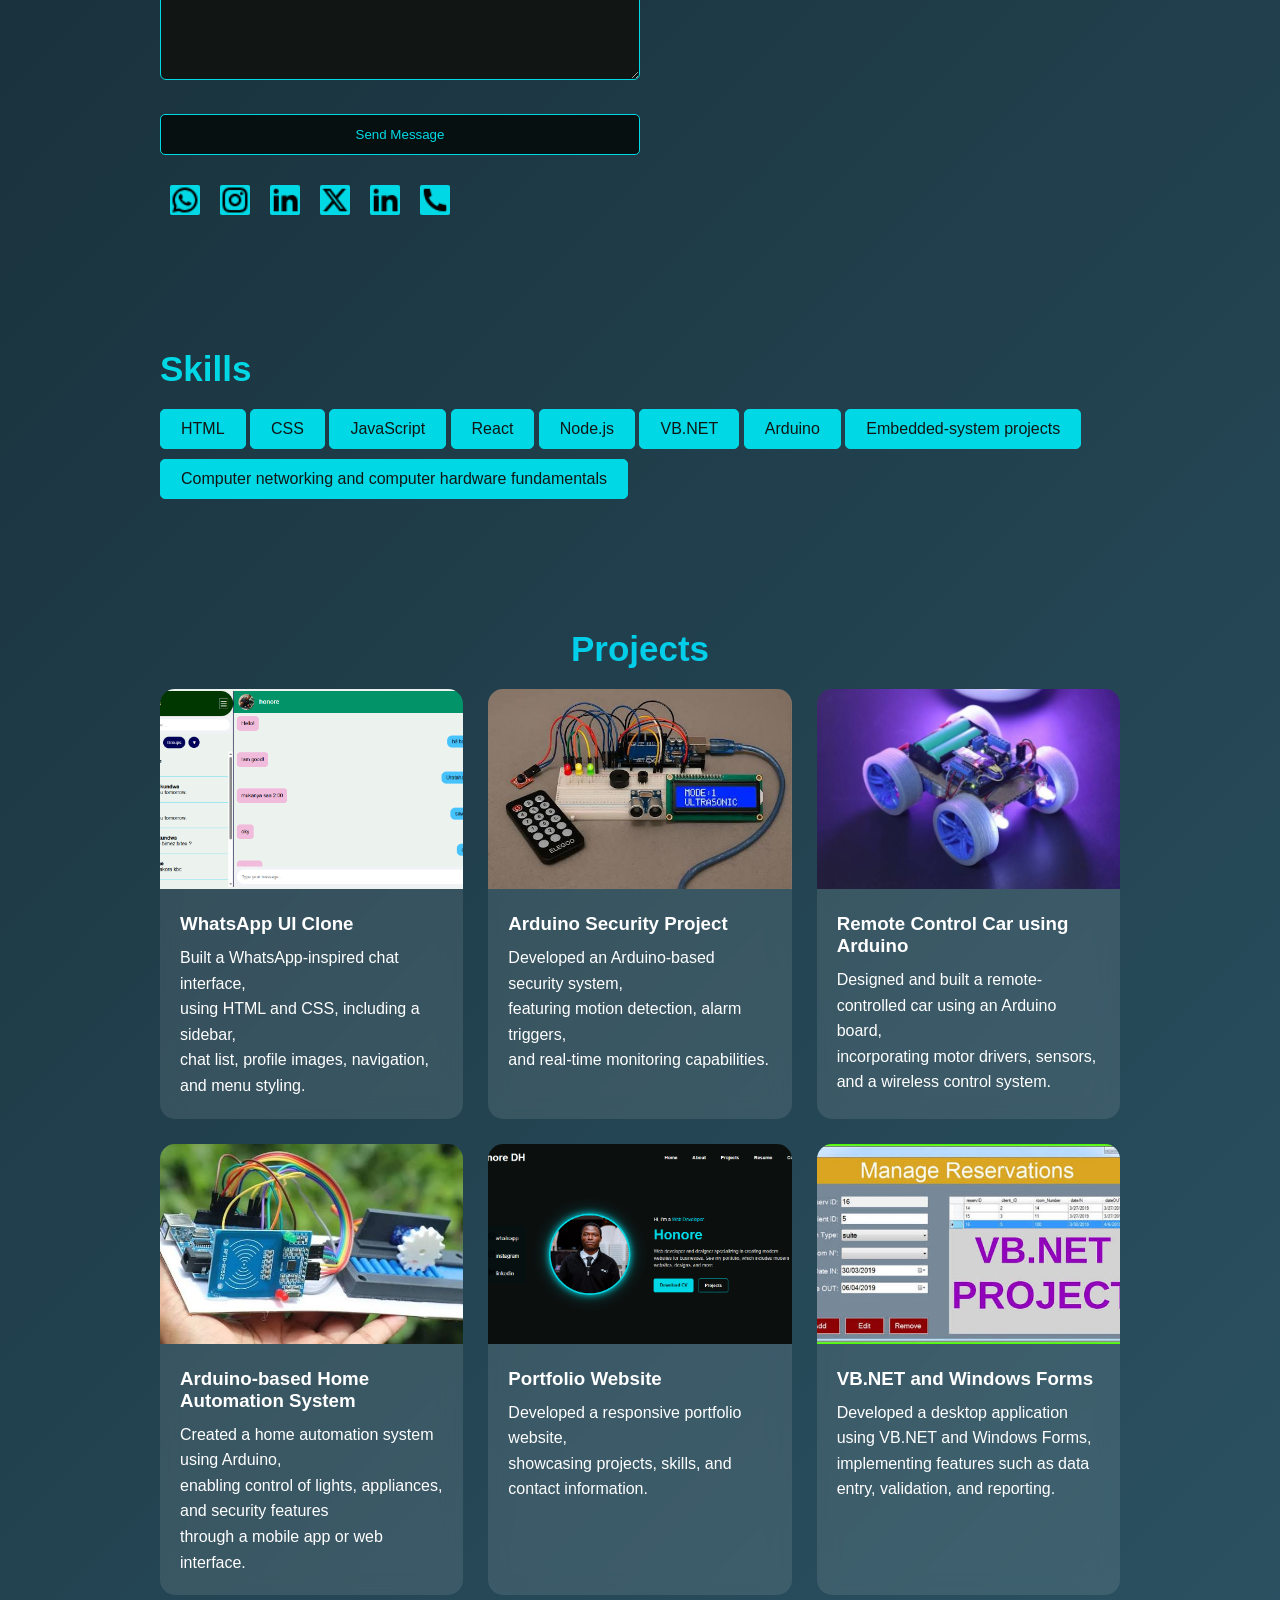
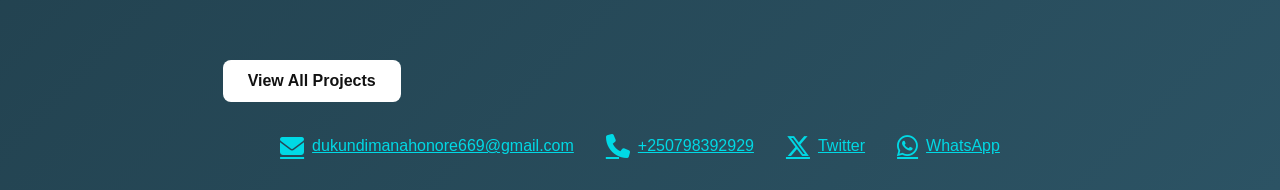
==== commit c8c5b99f: "Update index.html" ====
--- a/index.html
+++ b/index.html
@@ -59,11 +59,11 @@
         <!-- Social Media -->
         <div class="social-icons">
             <a href="https://wa.me/250798392929"  ><img src="whatsapp-line.png"  alt="whatsapp"></a>
-            <a href="#"> <img src="github-fill.png" alt="github"></a>
+            <a href="https://github.com/dukundimanahonore669-lab"> <img src="github-fill.png" alt="github"></a>
        
 
 </a>
-            <a href="#"><img src="linkedin-fill.png" alt="linkedin"></a>
+            <a href="https://www.linkedin.com/in/dukundimana-honore-167ab0391/?lipi=urn%3Ali%3Apage%3Ad_flagship3_profile_view_base_contact_details%3Bi0HeD%2Be0QtyrQdheW9jaDQ%3D%3D"><img src="linkedin-fill.png" alt="linkedin"></a>
         </div>
          </div>
 
@@ -235,7 +235,7 @@
                   
                 
             <div class="view-all">
-                <a href="project.html"> View All Projects</a>
+                <a href="all projects.html"> View All Projects</a>
             </div>
           
             
--- a/css.css
+++ b/css.css
@@ -673,6 +673,64 @@
 
 }
 }
-
-
-
+@media (max-width: 480px) {
+    .hero-content h1 {
+        font-size: 36px;
+    }
+
+    .hero-content p {
+        font-size: 14px;
+    }
+
+    .buttons {
+        flex-direction: column;
+        gap: 10px;
+    }
+}
+@media(max-width:768px) {
+   textarea{
+    width: 100%;
+    padding: 12px;
+    background: #111615;
+    color: white;
+    border: 1px solid #00d9e5;
+    border-radius: 6px;
+    font-size: 14px;
+    outline: none;
+    resize: vertical;
+    min-height: 120px;
+
+   } 
+}
+@media (max-width: 768px) {
+    .form{
+        width: 100%;
+    }
+}
+@media (max-width: 768px) {
+input[type="text"], select {
+    width: 100%;
+    padding: 10px;
+    border-radius: 5px;
+    border: 1px solid #00d9e5;
+    margin-bottom: 15px;
+}
+
+input[type="email"], select {
+    width: 100%;
+    padding: 10px;
+    border-radius: 5px;
+    border: 1px solid #00d9e5;
+    margin-bottom: 15px;
+}
+}
+
+.third {
+    background: #071011;
+    color: #00d9e5;
+    border: 1px solid #00d9e5;
+    padding: 12px 18px;
+    border-radius: 5px;
+    width: 50%;
+}
+
